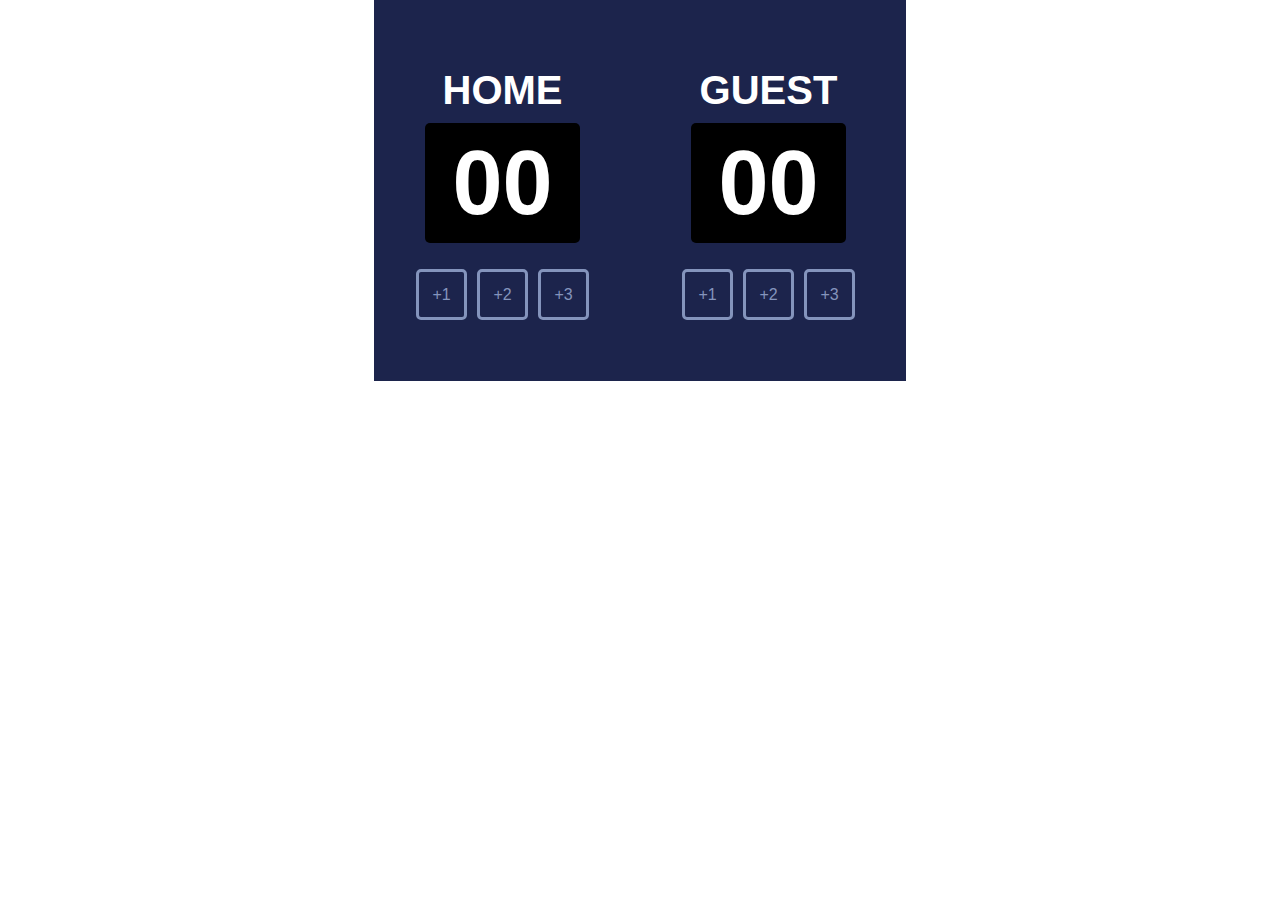
==== HTML_5.html @ 80819b5f "first proj" ====
<!DOCTYPE html>
<html lang="en">
  <head>
    <meta charset="UTF-8">
    <meta name="viewport" content="width=device-width, initial-scale=1.0">
    <meta http-equiv="X-UA-Compatible" content="ie=edge">
    <title>HTML 5 Boilerplate</title>
    <link rel="stylesheet" href="style.css">
  </head>
  <body>
    <div class="A1">
          <div class="B1">
              <div class="C1 home">
                <h1>HOME</h1>
              </div>
              <div class="C2 score" >
                  <h1 id="home">00</h1>
              </div>
              <div class="C3 add">
                  <div class="D1" onclick="add1PointHome()">+1</div>
                  <div class="D1"onclick="add2PointHome()">+2</div>
                  <div class="D1"onclick="add3PointHome()">+3</div>
              </div>
          </div>
          <div class="B1">
              <div class="C1 home">
                <h1>GUEST</h1>
              </div>
              <div class="C2 score">
                  <h1 id="guestScore">00</h1>
              </div>
              <div class="C3 guestPoints">
                  <div class="D1"onclick="add1PointGuest()">+1</div>
                  <div class="D1"onclick="add2PointGuest()">+2</div>
                  <div class="D1"onclick="add3PointGuest()">+3</div>
              </div>
          </div>
    </div>
    <script src="index.js"></script>
  </body>
</html>
---- style.css ----
body {
    margin: 0;
    display: flex;
    justify-content: center;
}

.A1{
    background-color: #1c244c;
    /* height: 1080px;
    width: 1920px; */
    display: flex;
    flex-direction: row;
    justify-items: center;

}
.B1{
  padding: 68px 50px 0px 41px;
  display: flex;
  flex-direction: column;
}
.C1{
  text-align: center;
  /* background-color: red; */
}
.C1 h1{
  margin: 0;
  font-size: 40px;
  color: white;
  font-family: helvetica;
}
.C2{
  width: 155px;
  height: 120px;
  background-color: black;
  display: flex;
  align-items: center;
  justify-content: center;
  border-radius: 5px;
  margin: 10px 10px 26px;
}
.C2 h1{
  color: white;
  font-size: 90px;
  margin: 0;
  padding: 0px;
  font-family: helvetica;
  user-select: none;
}
.C3{
  display: flex;
  flex-direction: row;
  justify-content: center;
  grid-template-columns: repeat(3, 1fr);
  grid-gap: 10px;
}
.D1{
  width: 45px;
  height: 45px;
  align-items: center;
  justify-items: center;
  display: grid;
  border: 3px red;
  border-radius: 5px;
  border-style: solid;
  border-color: #8494BC;
  margin: 0px 0px 61px;
  font-family: helvetica;
  color: #8494BC;
  transition-property: border-color, color;
  transition-duration: .3s;
}
.D1:hover{
  cursor: pointer;
  border-color: white;
  color: white;
  user-select: none;
}
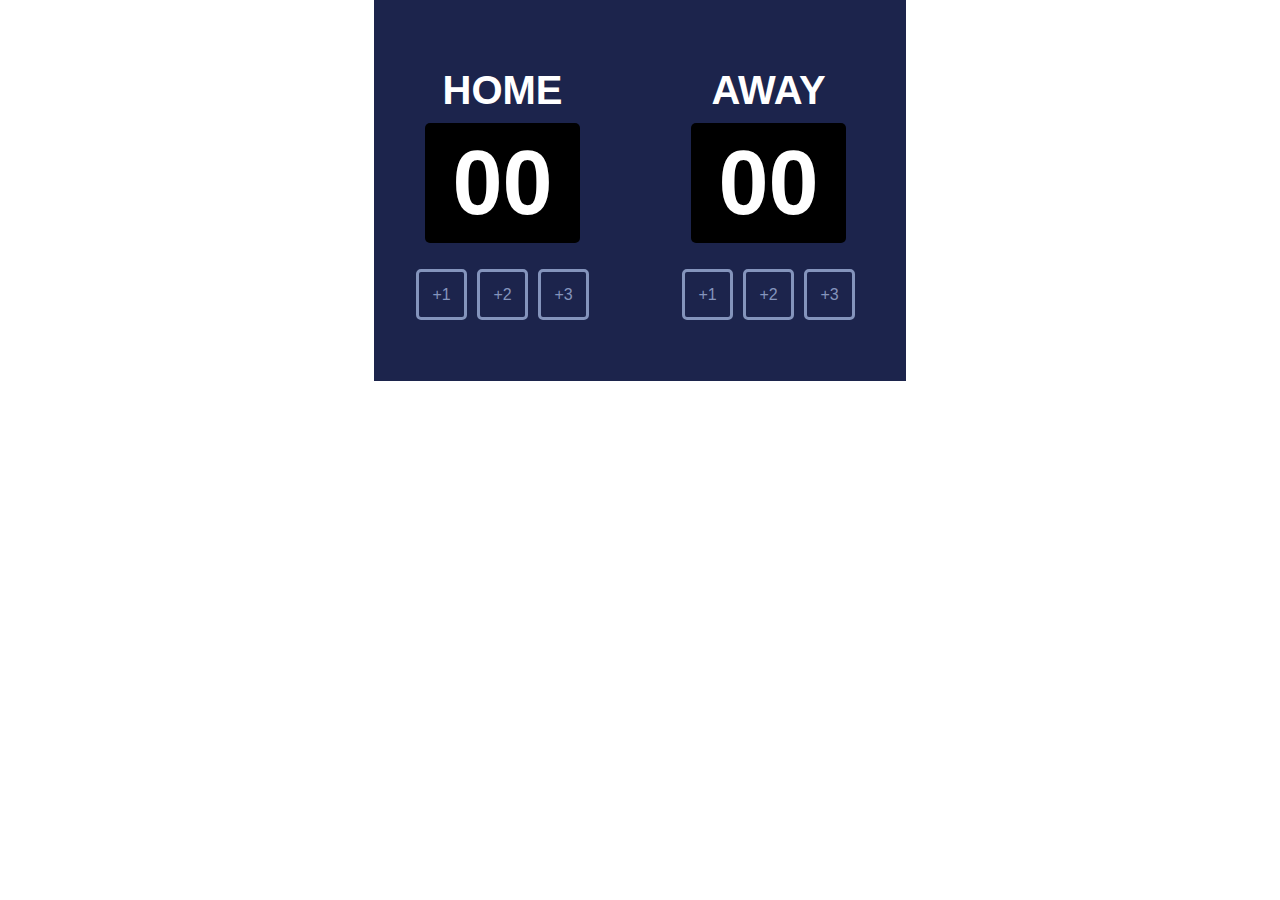
==== commit 43104307: "change" ====
--- a/HTML_5.html
+++ b/HTML_5.html
@@ -24,7 +24,7 @@
           </div>
           <div class="B1">
               <div class="C1 home">
-                <h1>GUEST</h1>
+                <h1>AWAY</h1>
               </div>
               <div class="C2 score">
                   <h1 id="guestScore">00</h1>
